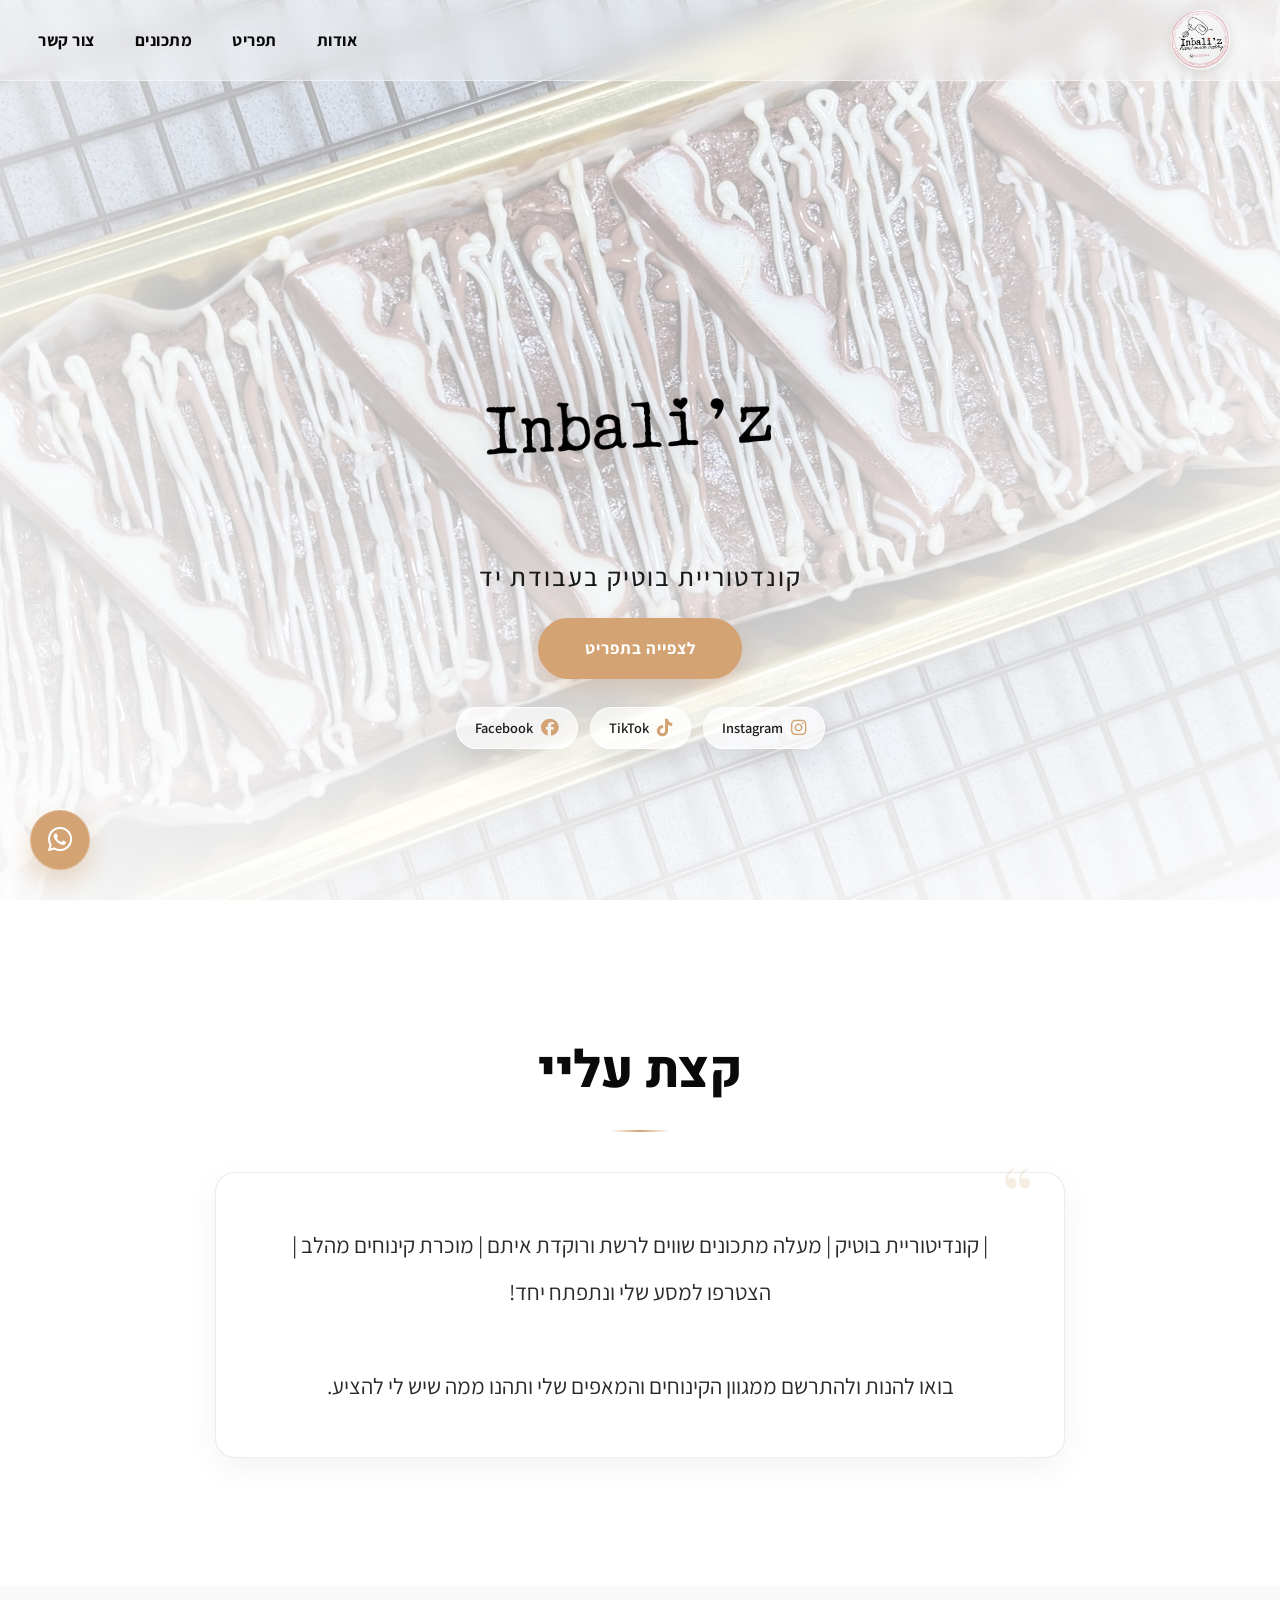
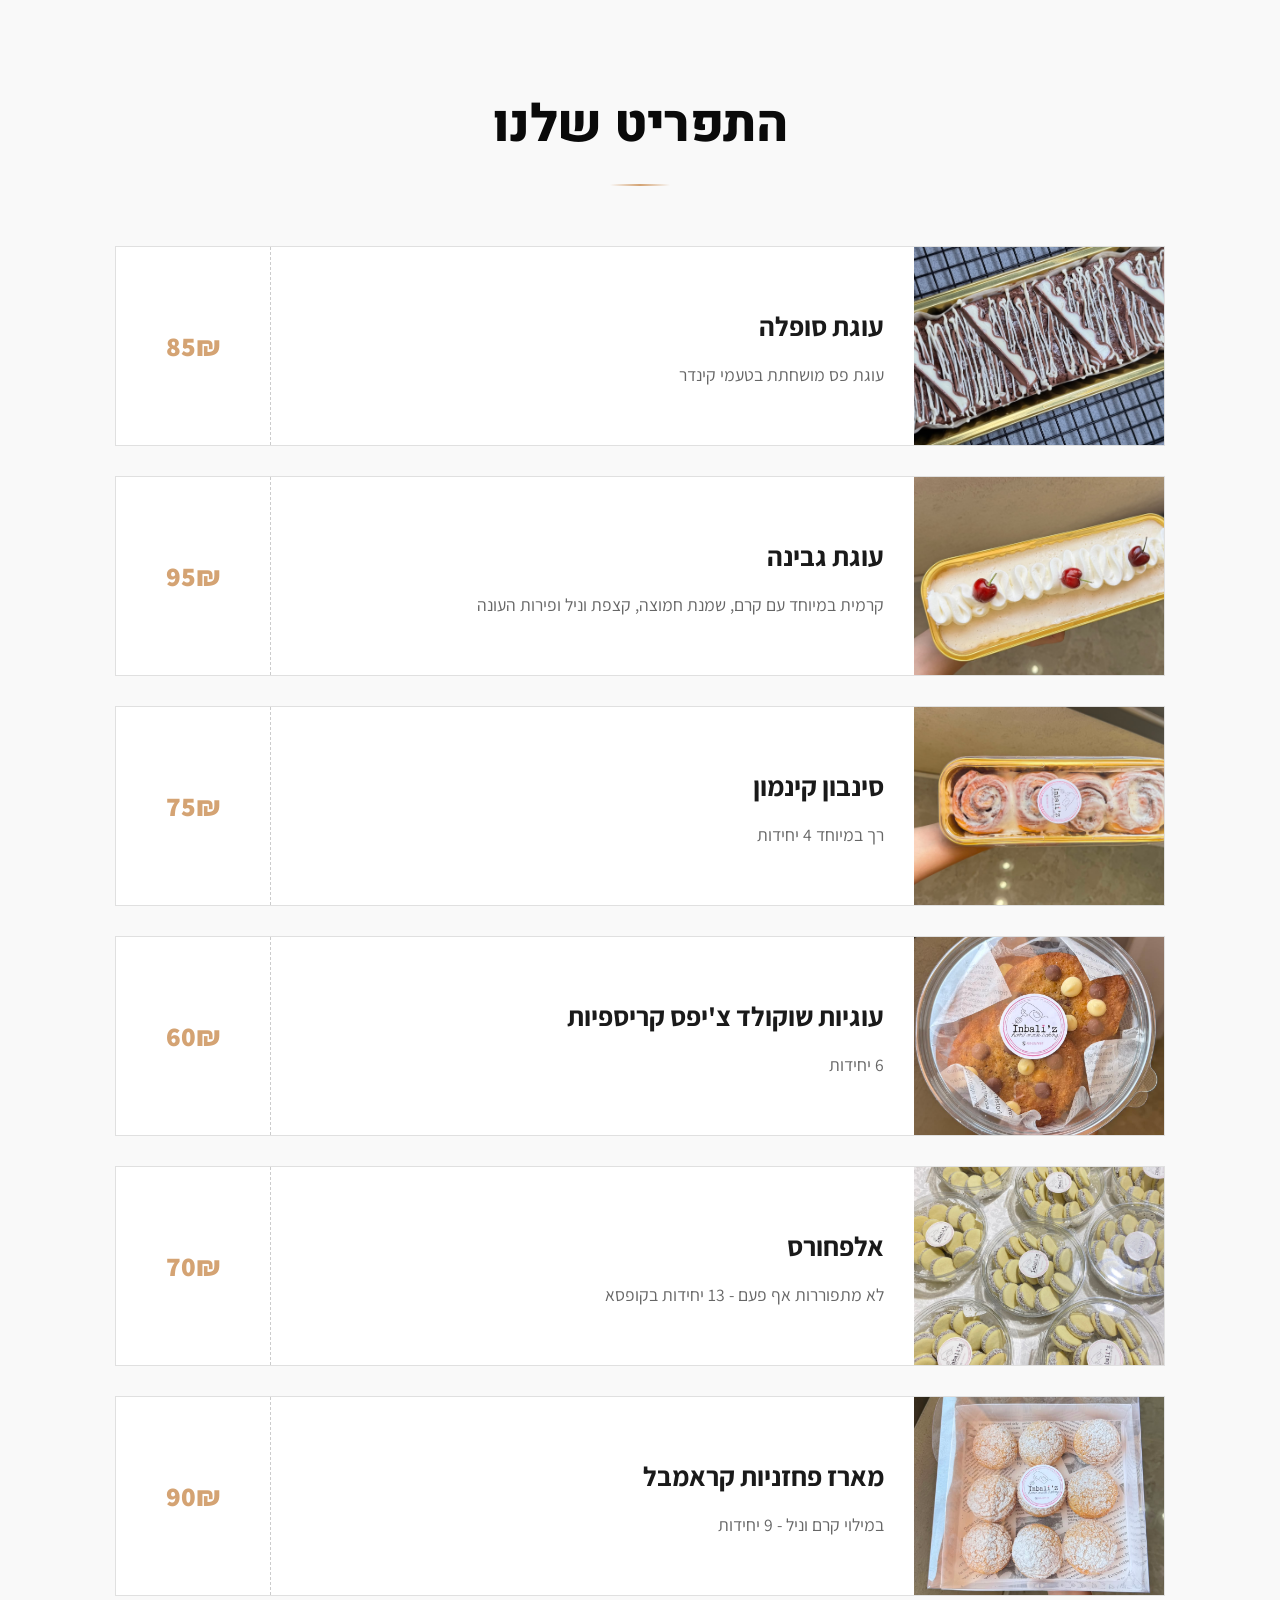
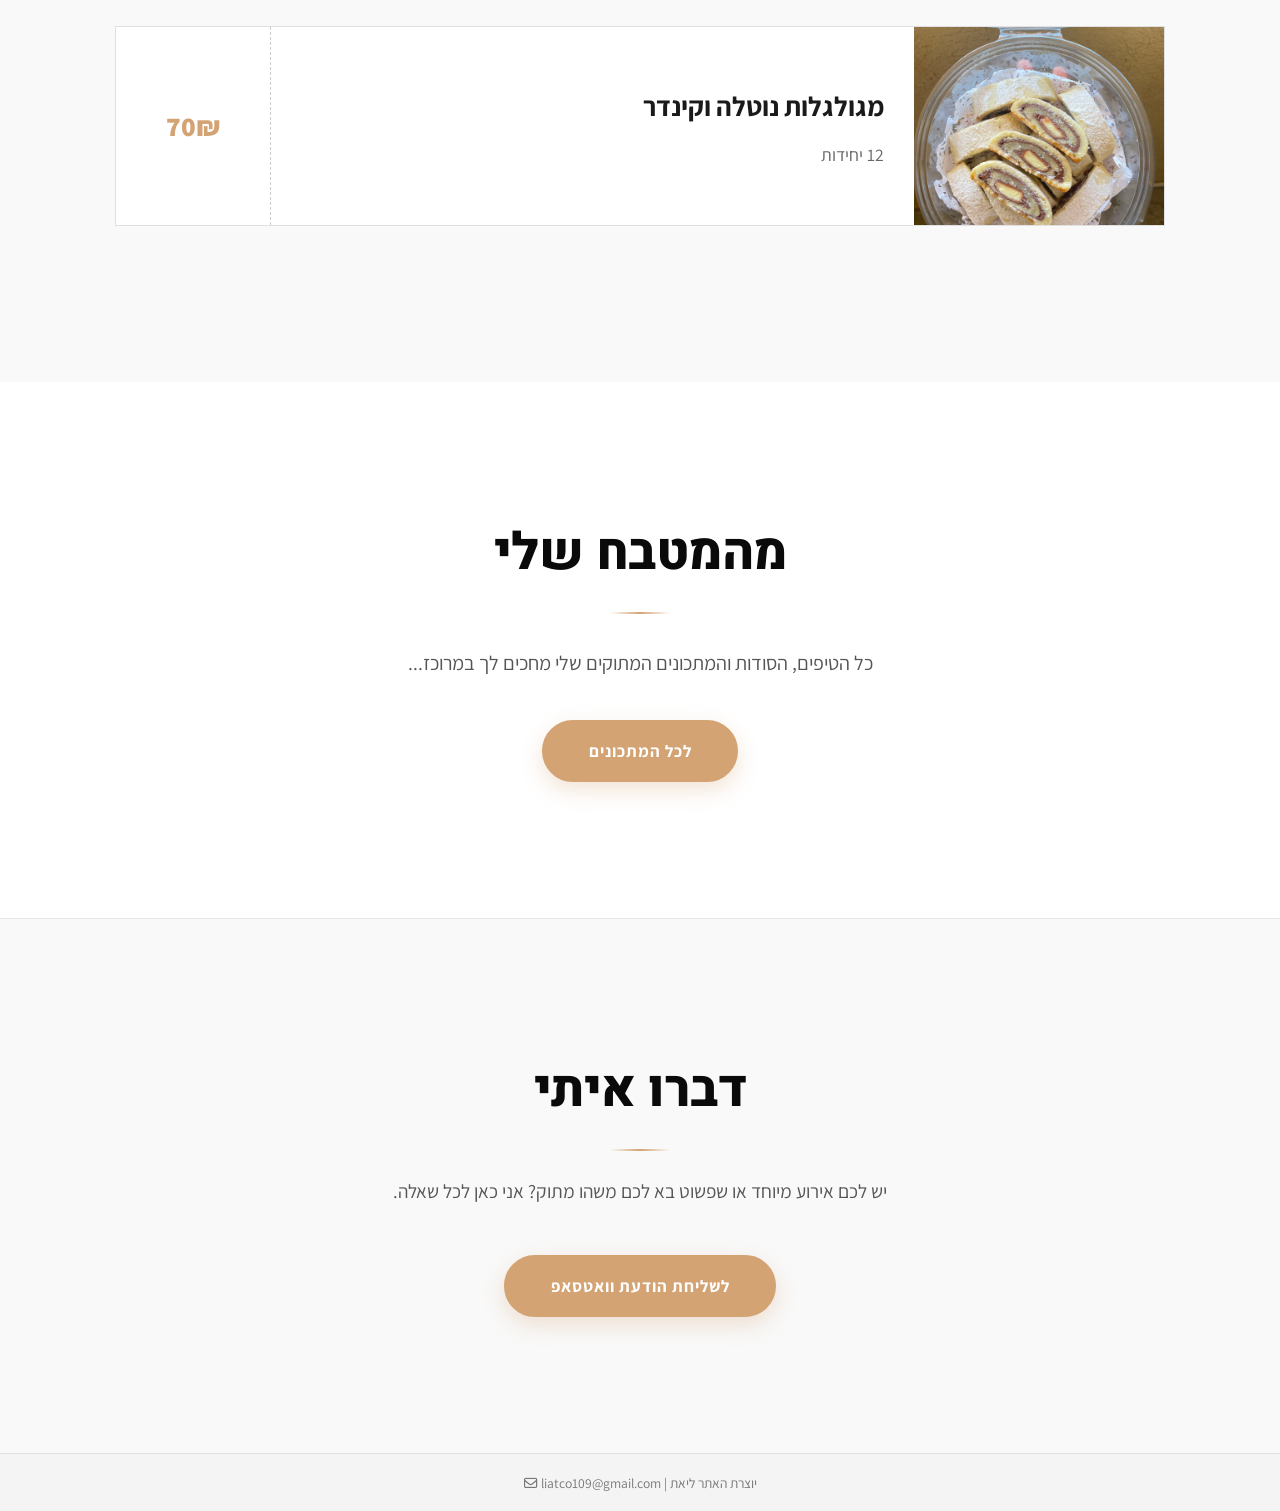
==== index.html @ 5c9e9568 "Add files via upload" ====
<!doctype html>
<html lang="he" dir="rtl">
    <head>
        <meta charset="UTF-8" />
        <meta name="viewport" content="width=device-width, initial-scale=1.0" />
        <title>Inbali'z | קונדטוריית בוטיק</title>
        <link rel="stylesheet" href="style.css" />
        <link rel="stylesheet" href="https://cdnjs.cloudflare.com/ajax/libs/font-awesome/6.4.0/css/all.min.css" />
    </head>
    <body>
        <!-- תפריט ניווט עליון צף ויוקרתי עם הלוגו -->
        <nav class="navbar">
            <div class="nav-brand">
                <a href="#hero"><img src="./images/natural-sticker.png" alt="Logo" class="nav-logo" /></a>
            </div>

            <!-- כפתור ההמבורגר -->
            <button class="hamburger" id="hamburger" aria-label="תפריט ניווט">
                <span></span>
                <span></span>
                <span></span>
            </button>

            <!-- הקישורים -->
            <div class="nav-links" id="navLinks">
                <a href="#about">אודות</a>
                <a href="#menu">תפריט</a>
                <a href="recipes.html">מתכונים</a>
                <a href="#contact">צור קשר</a>
            </div>
        </nav>

        <!-- סליידר פתיחה (Hero Slider) עם הלוגו וכפתורי הסושיאל למעלה -->
        <section id="hero" class="hero-slider">
            <div class="hero-slide active" style="background-image: url(&quot;./images/סופלה.jpeg&quot;)"></div>
            <div class="hero-slide" style="background-image: url(&quot;./images/גבינה.jpeg&quot;)"></div>
            <div class="hero-slide" style="background-image: url(&quot;./images/סינבון.jpeg&quot;)"></div>

            <div class="hero-overlay"></div>

            <div class="hero-content">
                <div class="hero-logo-container">
                    <img src="./images/inbaliz-black.png" alt="Inbali'z Logo" class="hero-logo-img" />
                </div>
                <p class="hero-subtitle">קונדטוריית בוטיק בעבודת יד</p>
                <a href="#menu" class="hero-btn">לצפייה בתפריט</a>

                <!-- כפתורי סושיאל מדיה מרחפים באזור הראשי (Hero) -->
                <div class="hero-social-badges">
                    <a href="https://www.instagram.com/inbaliz_?igsh=YjNiM3B4Mnd3bTBx" target="_blank" class="hero-social-badge">
                        <i class="fa-brands fa-instagram"></i>
                        <span>Instagram</span>
                    </a>
                    <a href="https://www.tiktok.com/@inbaliz1?_r=1&_t=ZS-98un2WJsbjR" target="_blank" class="hero-social-badge">
                        <i class="fa-brands fa-tiktok"></i>
                        <span>TikTok</span>
                    </a>
                    <a href="https://www.facebook.com/share/1BiDSCUQg8/?mibextid=wwXIfr" target="_blank" class="hero-social-badge">
                        <i class="fa-brands fa-facebook"></i>
                        <span>Facebook</span>
                    </a>
                </div>
            </div>
        </section>

        <!-- אזור אודות -->
        <section id="about" class="about-section">
            <div class="container">
                <h2 class="section-title">קצת עליי</h2>
                <p class="about-text">
                    | קונדיטוריית בוטיק | מעלה מתכונים שווים לרשת ורוקדת איתם | מוכרת קינוחים מהלב | <br />
                    הצטרפו למסע שלי ונתפתח יחד! <br /><br />
                    בואו להנות ולהתרשם ממגוון הקינוחים והמאפים שלי ותהנו ממה שיש לי להציע.
                </p>
            </div>
        </section>

        <!-- אזור הקינוחים (נטען דינמית מה-JSON) -->
        <section id="menu" class="menu-section">
            <div class="container">
                <h2 class="section-title">התפריט שלנו</h2>
                <div id="menu-grid" class="menu-grid"></div>
            </div>
        </section>

        <!-- אזור מתכונים -->
        <section id="recipes" class="recipes-section">
            <div class="container">
                <h2 class="section-title">מהמטבח שלי</h2>
                <p class="recipes-subtitle">כל הטיפים, הסודות והמתכונים המתוקים שלי מחכים לך במרוכז...</p>
                <div class="recipes-action" style="text-align: center; margin-top: 2.5rem">
                    <a href="recipes.html" class="hero-btn">לכל המתכונים</a>
                </div>
            </div>
        </section>

        <!-- אזור צור קשר -->
        <section id="contact" class="contact-section">
            <div class="container">
                <h2 class="section-title">דברו איתי</h2>
                <p class="contact-subtitle">יש לכם אירוע מיוחד או שפשוט בא לכם משהו מתוק? אני כאן לכל שאלה.</p>
                <div class="contact-action">
                    <a href="https://wa.me/972533317660" target="_blank" class="hero-btn">לשליחת הודעת וואטסאפ</a>
                </div>
            </div>
        </section>

        <!-- פוטר -->
        <footer class="main-footer">
        

                <div class="footer-bottom">
                    <p>יוצרת האתר ליאת | liatco109@gmail.com <i class="fa-regular fa-envelope"></i></p>
                </div>
            </div>
        </footer>

        <!-- כפתור וואטסאפ צף -->
        <a href="https://wa.me/972533317660" class="float-whatsapp" target="_blank"><i class="fa-brands fa-whatsapp"></i></a>

        <script src="script.js"></script>
    </body>
</html>
---- style.css ----
/* ==========================================
   INBALI'Z BOUTIQUE PATISSERIE - FULL STYLES
   Theme: Luxury Light Monochrome & Beige Accents
   ========================================== */

/* --- יבוא פונטים מ-Google Fonts --- */
@import url("https://fonts.googleapis.com/css2?family=Assistant:wght@300;400;600;700;800&family=Heebo:wght@300;400;500;700;900&family=Playfair+Display:ital,wght@0,600;1,400&display=swap");

/* --- משתני עיצוב --- */
:root {
    --bg-dark: #ffffff;
    --bg-card: #ffffff;
    --bg-light: #f7f7f7;
    --bg-secondary: #f9f9f9;

    --text-main: #0a0a0a;
    --text-muted: #555555;
    --text-dark: #ffffff;

    /* צבע הבז' היוקרתי לכפתורים ואלמנטים */
    --btn-beige: #d4a373;
    --btn-beige-hover: #bc8a5f;

    --border-light: rgba(0, 0, 0, 0.08);
    --border-glow: rgba(0, 0, 0, 0.15);

    --font-heading: "Heebo", "Assistant", sans-serif;
    --font-body: "Assistant", sans-serif;
    --font-serif: "Playfair Display", serif;

    --transition-fast: 0.25s cubic-bezier(0.4, 0, 0.2, 1);
    --transition-smooth: 0.5s cubic-bezier(0.16, 1, 0.3, 1);
    --transition-bounce: 0.6s cubic-bezier(0.34, 1.56, 0.64, 1);

    --shadow-subtle: 0 10px 30px rgba(0, 0, 0, 0.05);
    --shadow-glow: 0 15px 35px rgba(0, 0, 0, 0.1);

    --glass-bg: rgba(255, 255, 255, 0.35);
    --glass-border: 1px solid rgba(255, 255, 255, 0.4);
}

/* --- הגדרות בסיס --- */
*,
*::before,
*::after {
    box-sizing: border-box;
    margin: 0;
    padding: 0;
}

html {
    scroll-behavior: smooth;
    font-size: 16px;
    background-color: var(--bg-dark);
    color: var(--text-main);
}

body {
    font-family: var(--font-body);
    direction: rtl;
    text-align: right;
    line-height: 1.7;
    overflow-x: hidden;
    background-color: var(--bg-dark);
    -webkit-font-smoothing: antialiased;
    -moz-osx-font-smoothing: grayscale;
}

/* פס גלילה */
::-webkit-scrollbar {
    width: 8px;
}
::-webkit-scrollbar-track {
    background: #f1f1f1;
}
::-webkit-scrollbar-thumb {
    background: #cccccc;
    border-radius: 4px;
}
::-webkit-scrollbar-thumb:hover {
    background: #999999;
}

::selection {
    background: var(--btn-beige);
    color: #ffffff;
}

a {
    color: inherit;
    text-decoration: none;
    transition: var(--transition-fast);
}

img {
    max-width: 100%;
    height: auto;
    display: block;
}

.container {
    width: 90%;
    max-width: 1280px;
    margin: 0 auto;
    padding: 0 15px;
}

.section-title {
    font-family: var(--font-heading);
    font-size: clamp(2.2rem, 5vw, 3.2rem);
    font-weight: 800;
    text-align: center;
    letter-spacing: -0.5px;
    margin-bottom: 1rem;
    position: relative;
    display: table;
    margin-left: auto;
    margin-right: auto;
    color: #0a0a0a;
}

.section-title::after {
    content: "";
    display: block;
    width: 60px;
    height: 2px;
    background: linear-gradient(90deg, transparent, var(--btn-beige), transparent);
    margin: 15px auto 0 auto;
    transition: var(--transition-smooth);
}

.section-title:hover::after {
    width: 120px;
}

/* --- תפריט ניווט עליון (Glassmorphism Navbar) --- */
.navbar {
    position: fixed;
    top: 0;
    right: 0;
    left: 0;
    z-index: 1000;
    display: flex;
    justify-content: space-between;
    align-items: center;
    padding: 5px 3%;
    background: var(--glass-bg);
    backdrop-filter: blur(12px);
    -webkit-backdrop-filter: blur(12px);
    border-bottom: var(--glass-border);
    transition: all var(--transition-smooth);
}

.navbar.scrolled {
    padding: 0.8rem 5%;
    background: rgba(255, 255, 255, 0.92);
    backdrop-filter: blur(20px);
    -webkit-backdrop-filter: blur(20px);
    border-bottom: 1px solid rgba(0, 0, 0, 0.08);
    box-shadow: 0 10px 30px rgba(0, 0, 0, 0.06);
}

.nav-brand {
    display: flex;
    align-items: center;
}

.nav-logo {
    height: 70px;
    width: auto;
    object-fit: contain;
    transition: transform var(--transition-bounce);
    filter: drop-shadow(0 2px 5px rgba(0, 0, 0, 0.1));
}

.nav-brand:hover .nav-logo {
    transform: scale(1.08) rotate(-2deg);
}

/* קישורי דסקטופ רגילים */
.nav-links {
    display: flex;
    gap: 2.5rem;
    align-items: center;
}

.nav-links a {
    font-size: 1.05rem;
    font-weight: 700;
    letter-spacing: 0.5px;
    position: relative;
    padding: 5px 0;
    color: #0a0a0a;
}

.nav-links a::before {
    content: "";
    position: absolute;
    bottom: 0;
    right: 0;
    width: 0%;
    height: 2px;
    background-color: var(--btn-beige);
    transition: width var(--transition-fast);
}

.nav-links a:hover::before {
    width: 100%;
}

/* --- כפתור המבורגר --- */
.hamburger {
    display: none;
    flex-direction: column;
    justify-content: space-between;
    width: 42px;
    height: 42px;
    background: rgba(255, 255, 255, 0.7);
    border: 1px solid rgba(0, 0, 0, 0.1);
    border-radius: 50%;
    cursor: pointer;
    z-index: 1100;
    padding: 11px 9px;
    box-shadow: 0 2px 8px rgba(0, 0, 0, 0.04);
    transition: all var(--transition-fast);
}

.hamburger:hover {
    background: var(--btn-beige);
    border-color: var(--btn-beige);
}

.hamburger:hover span {
    background-color: #ffffff;
}

.hamburger span {
    display: block;
    width: 100%;
    height: 2px;
    background-color: #0a0a0a;
    border-radius: 2px;
    transition: all var(--transition-fast);
}

.hamburger.active {
    background: var(--btn-beige);
    border-color: var(--btn-beige);
}

.hamburger.active span {
    background-color: #ffffff;
}

.hamburger.active span:nth-child(1) {
    transform: translateY(7px) rotate(45deg);
}

.hamburger.active span:nth-child(2) {
    opacity: 0;
}

.hamburger.active span:nth-child(3) {
    transform: translateY(-7px) rotate(-45deg);
}

/* --- סליידר פתיחה (Hero Section) --- */
.hero-slider {
    position: relative;
    height: 100vh;
    min-height: 650px;
    width: 100%;
    display: flex;
    justify-content: center;
    align-items: center;
    overflow: hidden;
}

.hero-slide {
    position: absolute;
    top: 0;
    left: 0;
    width: 100%;
    height: 100%;
    background-size: cover;
    background-position: center;
    opacity: 0;
    transform: scale(1.08);
    transition:
        opacity 1.5s ease-in-out,
        transform 8s ease-out;
    z-index: 1;
}

.hero-slide.active {
    opacity: 1;
    transform: scale(1);
}

.hero-overlay {
    position: absolute;
    top: 0;
    left: 0;
    width: 100%;
    height: 100%;
    background: radial-gradient(circle at center, rgba(255, 255, 255, 0.2) 0%, rgba(255, 255, 255, 0.75) 100%), linear-gradient(to bottom, rgba(255, 255, 255, 0.3) 0%, rgba(255, 255, 255, 0.85) 100%);
    z-index: 2;
}

.hero-content {
    position: relative;
    z-index: 3;
    text-align: center;
    max-width: 800px;
    padding: 0 20px;
    margin-top: 20px;
    animation: fadeInUp 1.2s cubic-bezier(0.16, 1, 0.3, 1) forwards;
}

.hero-logo-container {
    display: inline-block;
    margin-bottom: -110px;
}

.hero-logo-img {
    max-width: 540px;
    width: 75vw;
    height: auto;
    filter: drop-shadow(0 10px 20px rgba(0, 0, 0, 0.15));
    animation: floatLogo 4s ease-in-out infinite;
}

@keyframes floatLogo {
    0%,
    100% {
        transform: translateY(0);
    }
    50% {
        transform: translateY(-10px);
    }
}

.hero-subtitle {
    font-size: clamp(1.1rem, 2.5vw, 1.6rem);
    font-weight: 500;
    letter-spacing: 2px;
    margin-bottom: 1.2rem;
    color: #1a1a1a;
    position: relative;
    z-index: 2;
}

/* --- כפתור בז' יוקרתי (Hero & CTA Buttons) --- */
.hero-btn {
    display: inline-block;
    padding: 0.9rem 2.8rem;
    font-size: 1.05rem;
    font-weight: 700;
    letter-spacing: 1px;
    color: #ffffff;
    background-color: var(--btn-beige);
    border: 2px solid var(--btn-beige);
    border-radius: 50px;
    cursor: pointer;
    position: relative;
    overflow: hidden;
    z-index: 2;
    box-shadow: 0 8px 22px rgba(212, 163, 115, 0.3);
    transition: var(--transition-smooth);
}

.hero-btn::before {
    content: "";
    position: absolute;
    top: 0;
    right: 0;
    width: 0%;
    height: 100%;
    background-color: #ffffff;
    z-index: -1;
    transition: width var(--transition-fast);
    border-radius: 50px;
}

.hero-btn:hover {
    color: var(--btn-beige);
    border-color: var(--btn-beige);
    box-shadow: 0 12px 30px rgba(212, 163, 115, 0.45);
    transform: translateY(-3px);
}

.hero-btn:hover::before {
    width: 100%;
}

/* --- כפתורי סושיאל מעוצבים עם נראות Glassmorphism חזקה ומושלמת --- */
.hero-social-badges {
    display: flex;
    justify-content: center;
    gap: 12px;
    margin-top: 1.2rem;
    z-index: 3;
    position: relative;
}

.hero-social-badge {
    display: flex;
    align-items: center;
    gap: 8px;
    padding: 8px 18px;
    background: rgba(255, 255, 255, 0.65);
    backdrop-filter: blur(16px);
    -webkit-backdrop-filter: blur(16px);
    border: 1px solid rgba(255, 255, 255, 0.9);
    border-radius: 50px;
    color: #1a1a1a;
    font-weight: 600;
    font-size: 0.9rem;
    box-shadow: 0 10px 30px rgba(0, 0, 0, 0.1);
    transition: var(--transition-bounce);
}

.hero-social-badge i {
    font-size: 1.1rem;
    color: var(--btn-beige);
    transition: transform var(--transition-bounce);
}

.hero-social-badge:hover {
    background: var(--btn-beige);
    color: #ffffff;
    border-color: var(--btn-beige);
    transform: translateY(-3px);
    box-shadow: 0 15px 35px rgba(212, 163, 115, 0.4);
}

.hero-social-badge:hover i {
    color: #ffffff;
    transform: scale(1.2);
}

/* --- אזור אודות (About Section) --- */
.about-section {
    padding: 8rem 0;
    background-color: var(--bg-dark);
    position: relative;
}

.about-text {
    max-width: 850px;
    margin: 2.5rem auto 0 auto;
    text-align: center;
    font-size: clamp(1.15rem, 2vw, 1.4rem);
    font-weight: 400;
    line-height: 2.1;
    color: #2a2a2a;
    padding: 3rem;
    background: #ffffff;
    border: 1px solid rgba(0, 0, 0, 0.08);
    border-radius: 20px;
    box-shadow: var(--shadow-subtle);
    position: relative;
}

.about-text::before {
    content: "“";
    font-family: var(--font-serif);
    position: absolute;
    top: -20px;
    right: 30px;
    font-size: 5rem;
    color: rgba(212, 163, 115, 0.2);
    line-height: 1;
}

/* ==========================================
   MENU SECTION - Desktop Layout (Horizontal)
   ========================================== */

.menu-section {
    padding: 6rem 0;
    background-color: var(--bg-secondary);
}

.menu-grid {
    display: flex !important;
    flex-direction: column !important;
    gap: 30px !important;
    max-width: 1050px !important;
    margin: 60px auto !important;
}

.menu-card {
    display: flex !important;
    flex-direction: row !important;
    align-items: center !important;
    background-color: #ffffff !important;
    border: 1px solid #e0e0e0 !important;
    border-radius: 0 !important;
    width: 100% !important;
    height: 200px !important;
    transition: all 0.4s ease-in-out !important;
    cursor: pointer !important;
}

.menu-card-img-wrapper {
    width: 250px !important;
    height: 100% !important;
    flex-shrink: 0 !important;
    overflow: hidden !important;
}

.menu-card-img-wrapper img {
    width: 100% !important;
    height: 100% !important;
    object-fit: cover !important;
    transition: transform 0.5s ease !important;
}

.menu-card-body {
    flex: 1 1 auto !important;
    padding: 30px !important;
    text-align: right !important;
}

.menu-card-title {
    font-size: 1.7rem !important;
    font-weight: 700 !important;
    margin: 0 0 12px 0 !important;
    color: #1a1a1a !important;
}

.menu-card-desc {
    font-size: 1.1rem !important;
    color: #666 !important;
    margin: 0 !important;
    line-height: 1.6 !important;
}

.menu-card-footer {
    height: 100% !important;
    display: flex !important;
    align-items: center !important;
    justify-content: center !important;
    padding: 0 50px !important;
    border-right: 1px dashed #cccccc !important;
    flex-shrink: 0 !important;
}

.menu-card-price {
    font-size: 1.7rem !important;
    font-weight: 800 !important;
    color: var(--btn-beige) !important;
}

.menu-card:hover {
    border-color: var(--btn-beige) !important;
    box-shadow: 0 15px 30px rgba(212, 163, 115, 0.15) !important;
    transform: scale(1.01) !important;
}

.menu-card:hover .menu-card-img-wrapper img {
    transform: scale(1.05) !important;
}

.menu-card:hover .menu-card-title {
    color: var(--btn-beige) !important;
}

/* --- אזור מתכונים --- */
.recipes-section {
    padding: 8rem 0;
    background-color: var(--bg-dark);
    text-align: center;
}

.recipes-subtitle {
    font-size: 1.25rem;
    color: var(--text-muted);
    margin-top: 2rem;
    font-weight: 400;
}

/* --- אזור צור קשר --- */
.contact-section {
    padding: 8rem 0;
    background-color: var(--bg-secondary);
    border-top: 1px solid var(--border-light);
    text-align: center;
}

.contact-subtitle {
    font-size: 1.2rem;
    color: var(--text-muted);
    max-width: 600px;
    margin: 1.5rem auto 3rem auto;
}

/* --- פוטר --- */
.main-footer {
    background-color: #f4f4f4 !important;
    padding: 10px 0 1rem 0 !important;
    border-top: 1px solid var(--border-light) !important;
    color: var(--text-muted) !important;
}

.footer-bottom {
    width: 100% !important;
    padding-top: 0.5rem !important;
    text-align: center !important;
    font-size: 0.85rem !important;
    color: #777777 !important;
}

/* --- כפתור וואטסאפ צף --- */
.float-whatsapp {
    position: fixed;
    bottom: 30px;
    left: 30px;
    width: 60px;
    height: 60px;
    background-color: var(--btn-beige);
    color: #ffffff;
    border-radius: 50%;
    display: flex;
    justify-content: center;
    align-items: center;
    font-size: 28px;
    box-shadow: 0 10px 25px rgba(212, 163, 115, 0.4);
    z-index: 999;
    transition: var(--transition-bounce);
    border: 1px solid rgba(255, 255, 255, 0.2);
}

.float-whatsapp:hover {
    transform: scale(1.15) rotate(10deg);
    background-color: #25d366;
    box-shadow: 0 15px 30px rgba(37, 211, 102, 0.4);
}

/* --- אנימציות --- */
@keyframes fadeInUp {
    from {
        opacity: 0;
        transform: translateY(40px);
    }
    to {
        opacity: 1;
        transform: translateY(0);
    }
}

/* ==========================================
   התאמה למובייל ותפריט נפתח
   ========================================== */

@media (max-width: 768px) {
    .hamburger {
        display: flex;
    }

    .nav-links {
        position: absolute;
        top: 100%;
        left: 4%;
        right: 4%;
        width: auto;
        background: rgba(255, 255, 255, 0.95);
        backdrop-filter: blur(20px);
        -webkit-backdrop-filter: blur(20px);
        border: 1px solid rgba(0, 0, 0, 0.08);
        border-radius: 16px;
        flex-direction: column;
        justify-content: center;
        align-items: center;
        gap: 1.2rem;
        padding: 1.8rem 1rem;
        box-shadow: 0 15px 35px rgba(0, 0, 0, 0.1);
        opacity: 0;
        visibility: hidden;
        transform: translateY(-10px);
        transition: all 0.3s cubic-bezier(0.16, 1, 0.3, 1);
        z-index: 1050;
    }

    .nav-links.active {
        opacity: 1;
        visibility: visible;
        transform: translateY(10px);
    }

    .navbar {
        padding: 0.8rem 4%;
    }

    .hero-slider {
        height: 75vh;
        min-height: 480px;
    }

    .hero-logo-img {
        max-width: 210px;
    }

    .hero-social-badges {
        gap: 10px;
    }

    .hero-social-badge {
        padding: 7px 14px;
        font-size: 0.85rem;
    }

    .about-section,
    .menu-section,
    .recipes-section,
    .contact-section {
        padding: 4rem 0;
    }

    .menu-card {
        flex-direction: column !important;
        height: auto !important;
        text-align: center !important;
    }

    .menu-card-img-wrapper {
        width: 100% !important;
        height: 340px !important;
    }

    .menu-card-body {
        padding: 20px !important;
        text-align: center !important;
    }

    .menu-card-footer {
        width: 100% !important;
        height: auto !important;
        padding: 15px 20px !important;
        border-right: none !important;
        border-top: 1px dashed #cccccc !important;
        justify-content: center !important;
    }

    .float-whatsapp {
        bottom: 20px;
        left: 20px;
        width: 52px;
        height: 52px;
        font-size: 24px;
    }
}
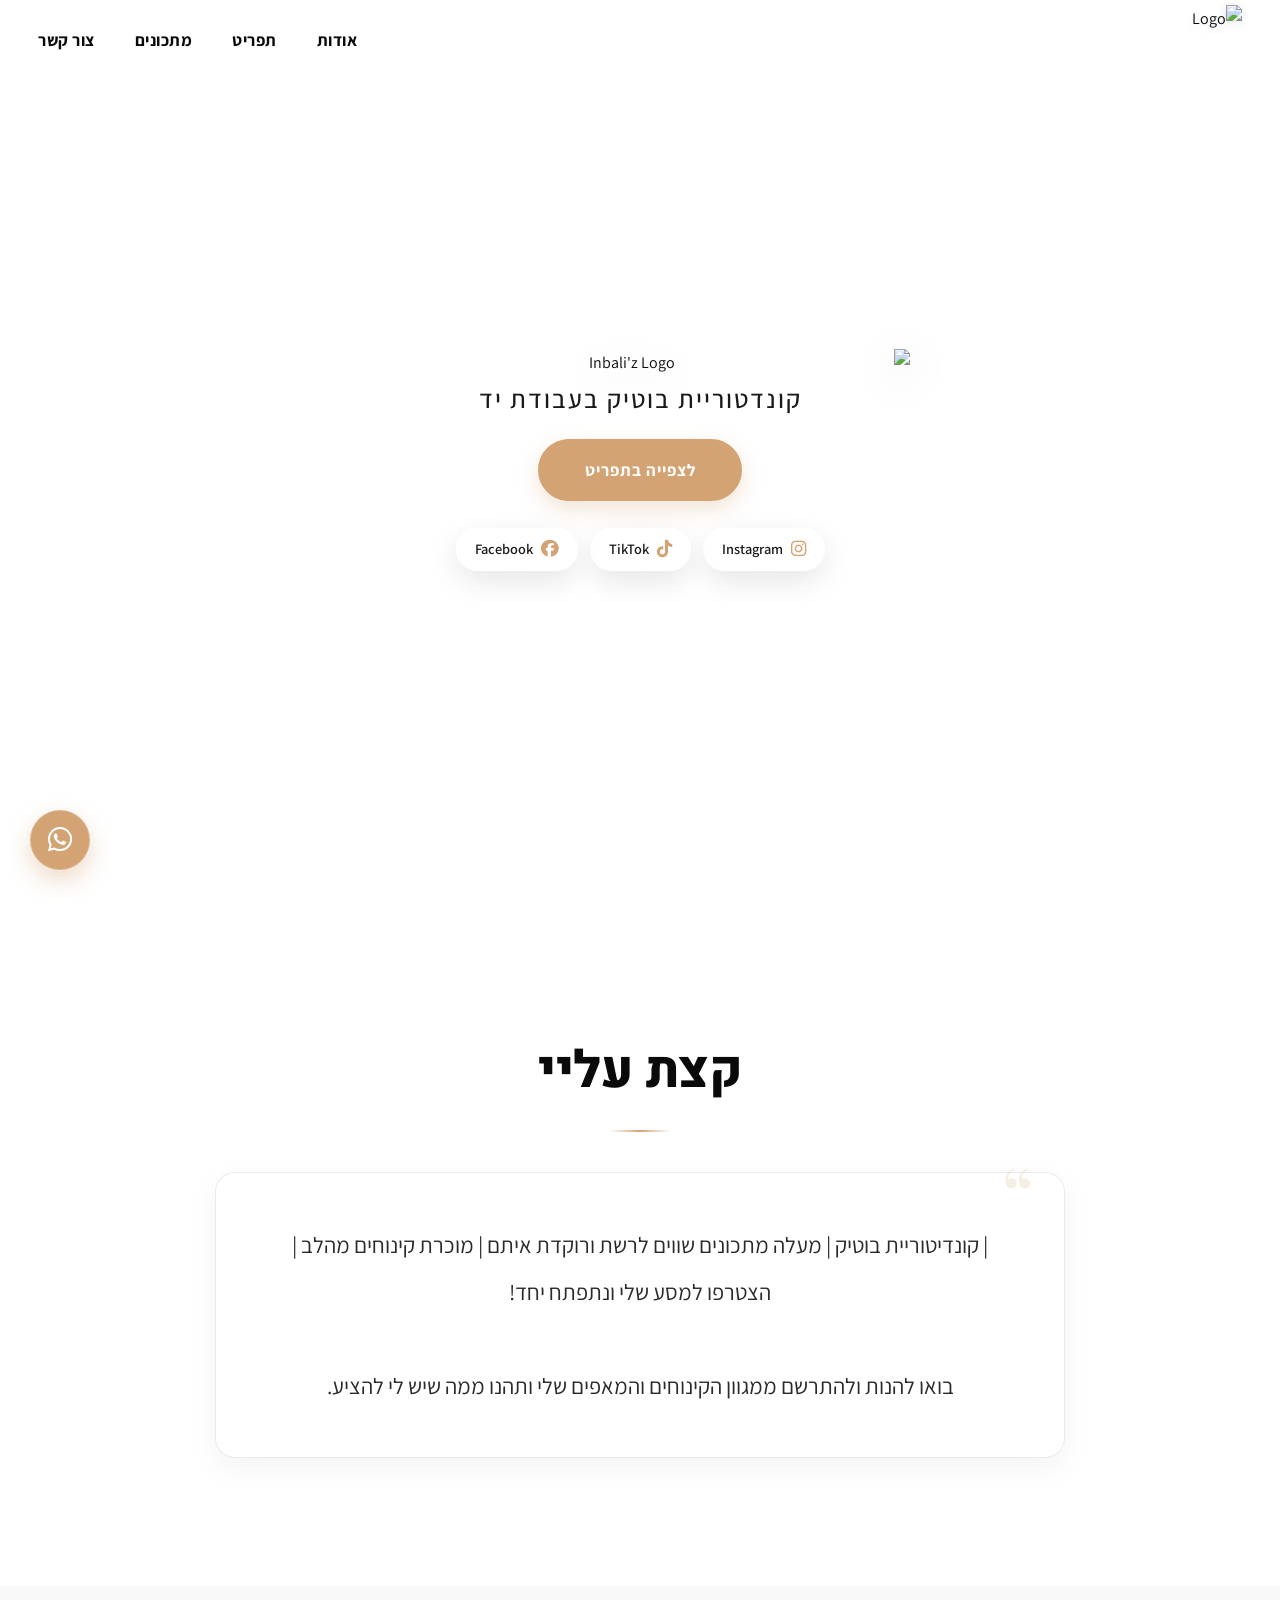
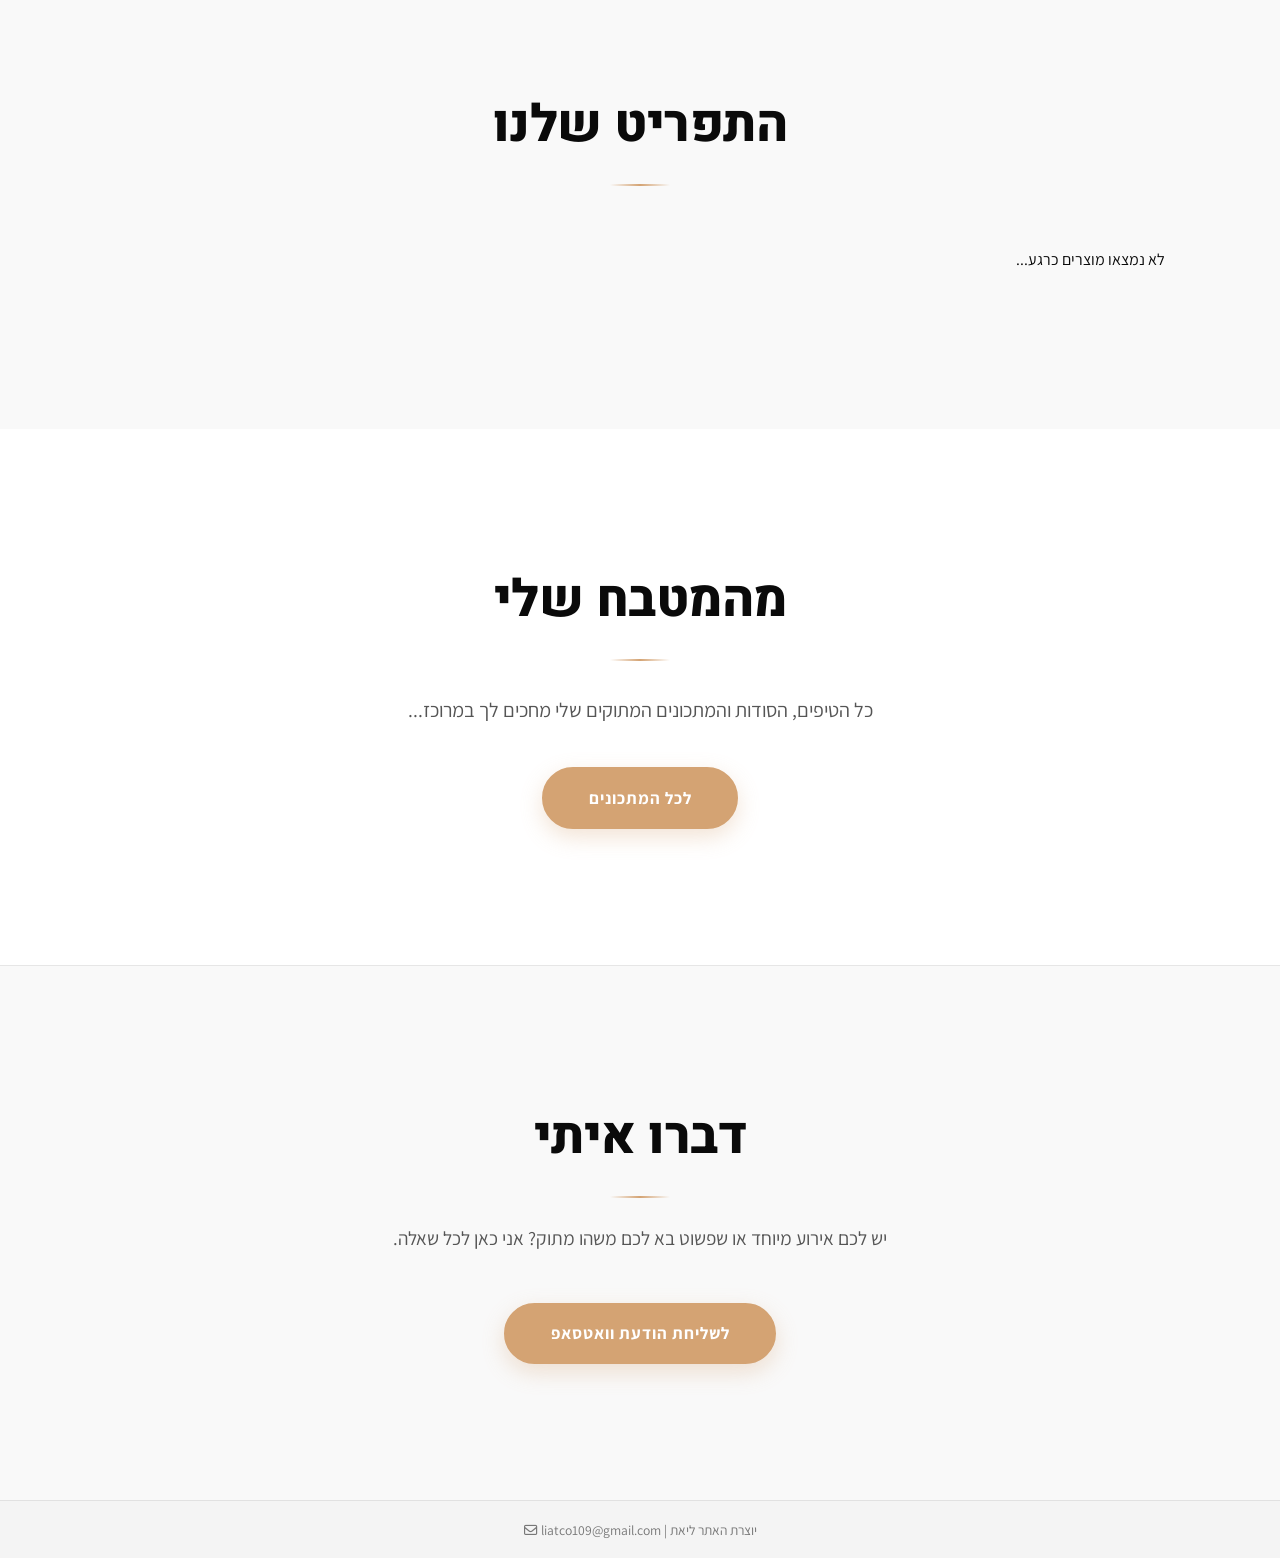
==== commit 3310261f: "Add files via upload" ====
--- a/index.html
+++ b/index.html
@@ -3,7 +3,7 @@
     <head>
         <meta charset="UTF-8" />
         <meta name="viewport" content="width=device-width, initial-scale=1.0" />
-        <title>Inbali'z | קונדטוריית בוטיק</title>
+        <title>Inbali'z | רקדנית הסינבון💃</title>
         <link rel="stylesheet" href="style.css" />
         <link rel="stylesheet" href="https://cdnjs.cloudflare.com/ajax/libs/font-awesome/6.4.0/css/all.min.css" />
     </head>
@@ -32,7 +32,8 @@
 
         <!-- סליידר פתיחה (Hero Slider) עם הלוגו וכפתורי הסושיאל למעלה -->
         <section id="hero" class="hero-slider">
-            <div class="hero-slide active" style="background-image: url(&quot;./images/סופלה.jpeg&quot;)"></div>
+            <div class="hero-slide active" style="background-image: url(&quot;./images/ענבל.jpeg&quot;)"></div>
+            <div class="hero-slide" style="background-image: url(&quot;./images/סופלה.jpeg&quot;)"></div>
             <div class="hero-slide" style="background-image: url(&quot;./images/גבינה.jpeg&quot;)"></div>
             <div class="hero-slide" style="background-image: url(&quot;./images/סינבון.jpeg&quot;)"></div>
 
--- a/style.css
+++ b/style.css
@@ -636,6 +636,36 @@
     transform: scale(1.15) rotate(10deg);
     background-color: #25d366;
     box-shadow: 0 15px 30px rgba(37, 211, 102, 0.4);
+}
+/* עיצוב לבועת הטעינה */
+.loading-spinner-container {
+    display: flex;
+    flex-direction: column;
+    align-items: center;
+    justify-content: center;
+    padding: 3rem;
+    grid-column: 1 / -1;
+    text-align: center;
+    width: 100%;
+}
+
+.loading-spinner {
+    width: 40px;
+    height: 40px;
+    border: 4px solid #f3f3f3;
+    border-top: 4px solid #d4a373; /* צבע חום/בז' תואם לעיצוב שלך */
+    border-radius: 50%;
+    animation: spin 1s linear infinite;
+    margin-bottom: 1rem;
+}
+
+@keyframes spin {
+    0% {
+        transform: rotate(0deg);
+    }
+    100% {
+        transform: rotate(360deg);
+    }
 }
 
 /* --- אנימציות --- */
@@ -701,6 +731,10 @@
     .hero-logo-img {
         max-width: 210px;
     }
+    .hero-logo-container {
+        display: inline-block;
+        margin-bottom: -50px;
+    }
 
     .hero-social-badges {
         gap: 10px;
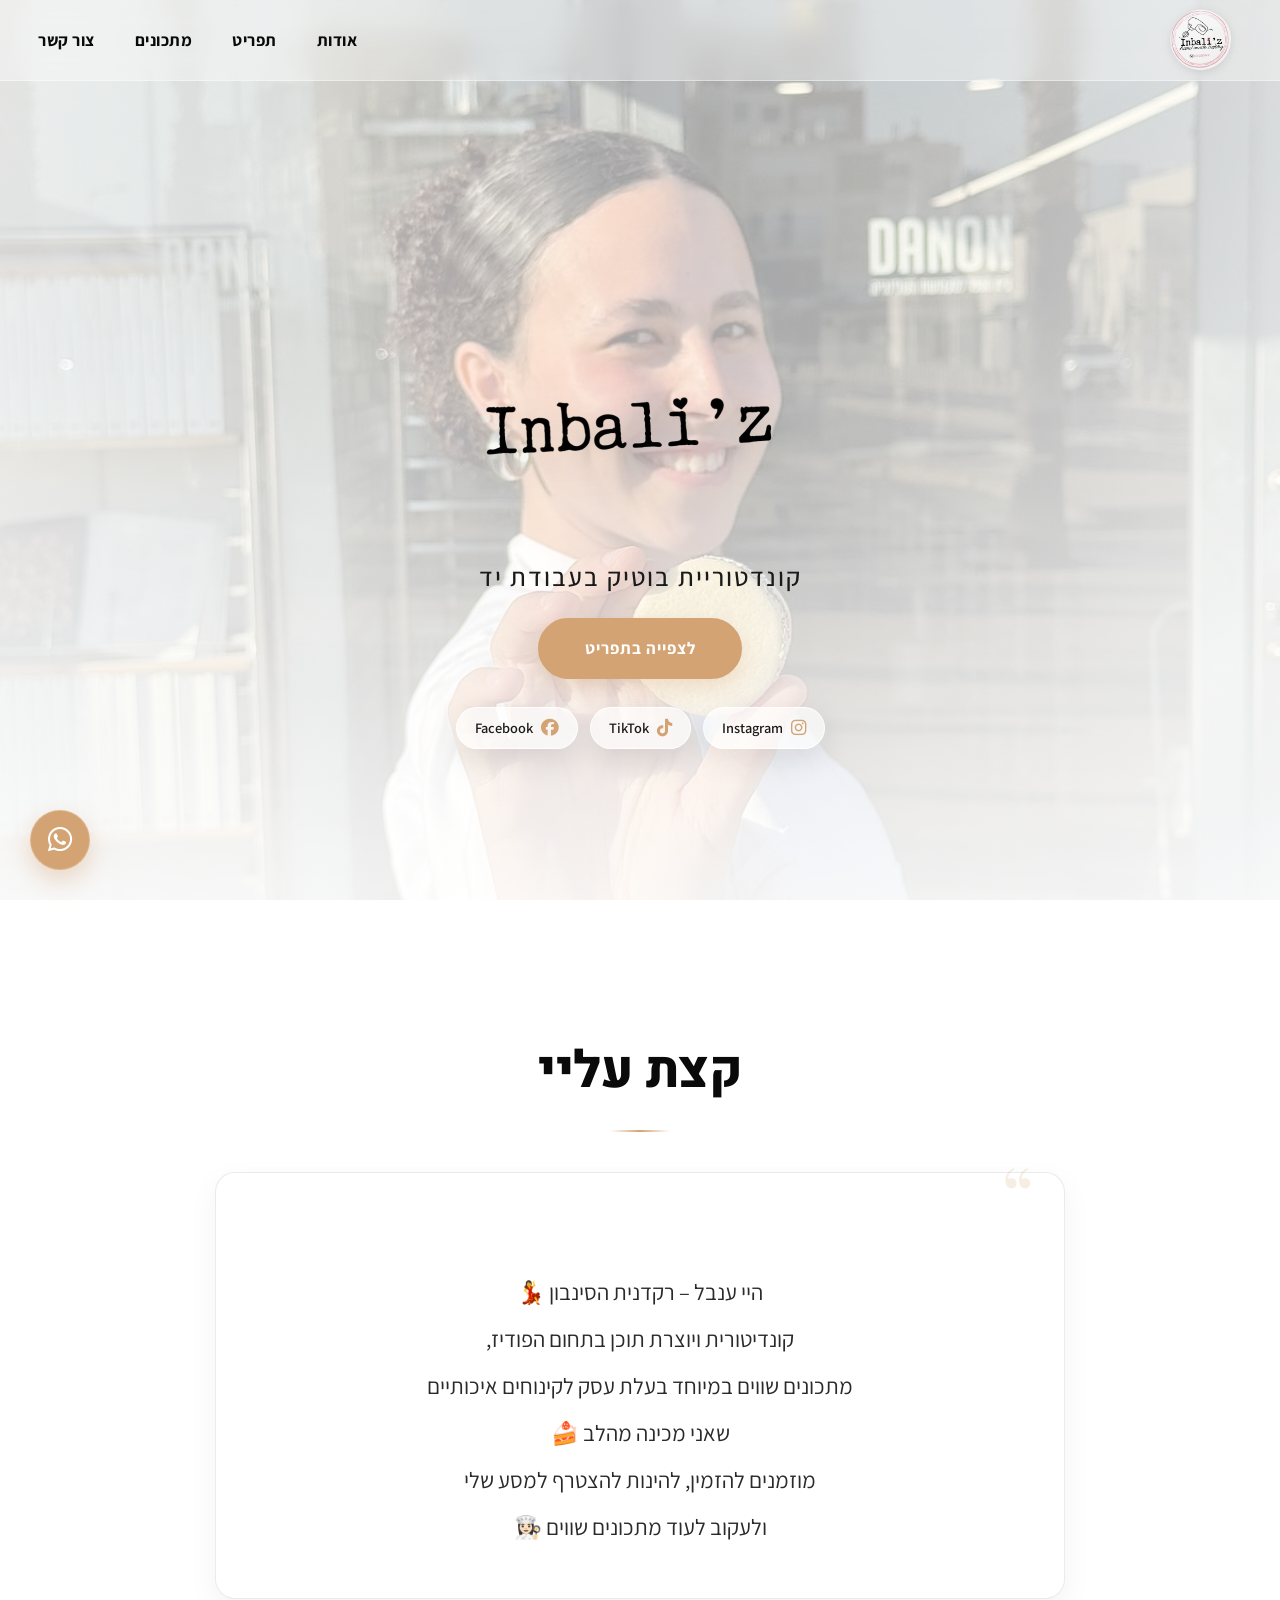
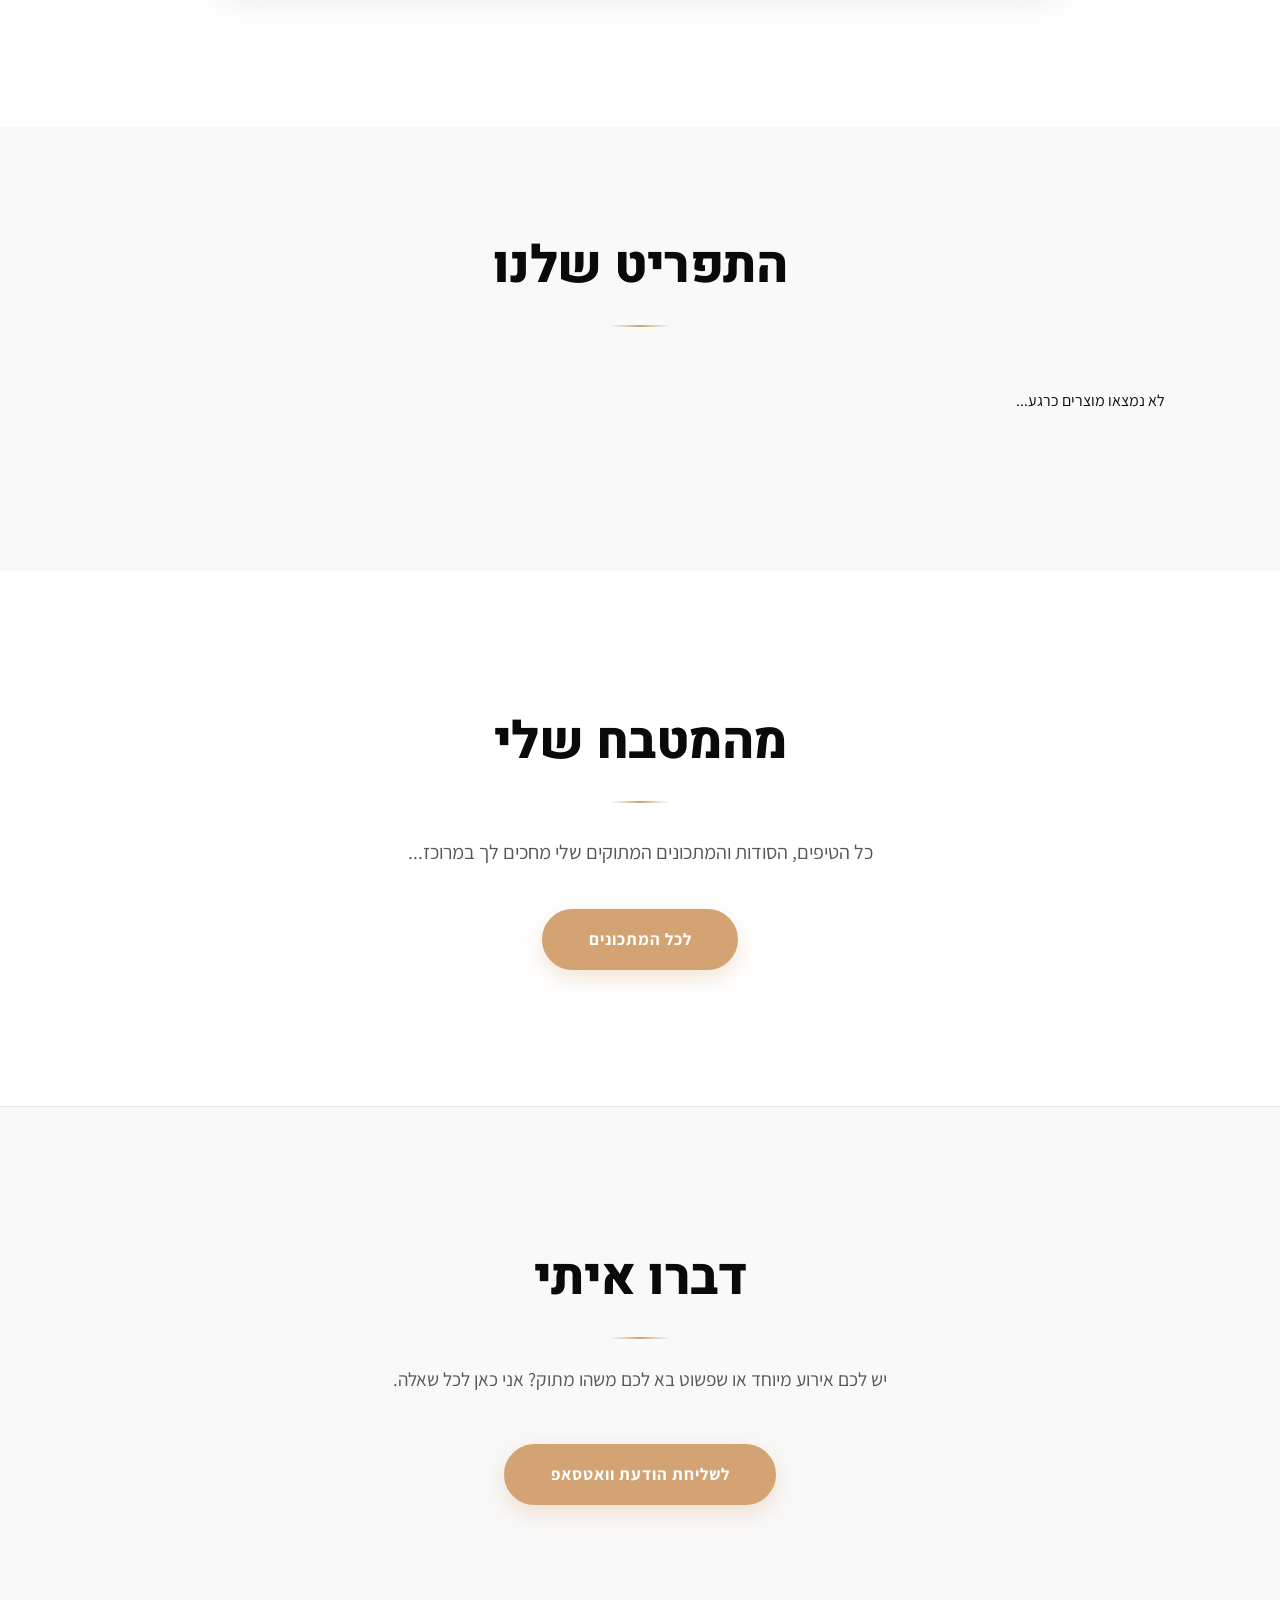
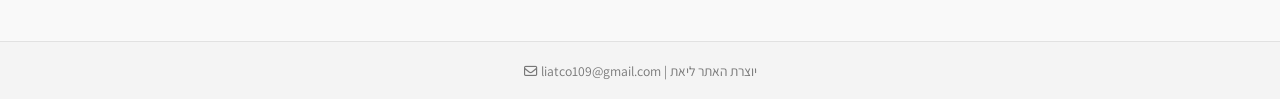
==== commit 1be09774: "Update index.html" ====
--- a/index.html
+++ b/index.html
@@ -65,13 +65,16 @@
         </section>
 
         <!-- אזור אודות -->
-        <section id="about" class="about-section">
+       <section id="about" class="about-section">
             <div class="container">
                 <h2 class="section-title">קצת עליי</h2>
-                <p class="about-text">
-                    | קונדיטוריית בוטיק | מעלה מתכונים שווים לרשת ורוקדת איתם | מוכרת קינוחים מהלב | <br />
-                    הצטרפו למסע שלי ונתפתח יחד! <br /><br />
-                    בואו להנות ולהתרשם ממגוון הקינוחים והמאפים שלי ותהנו ממה שיש לי להציע.
+                <p class="about-text"> <br> היי ענבל – רקדנית הסינבון 💃 <br>
+קונדיטורית ויוצרת תוכן בתחום הפודיז, <br> מתכונים שווים במיוחד
+בעלת עסק לקינוחים איכותיים <br>
+שאני מכינה מהלב  🍰 <br>
+מוזמנים להזמין, להינות 
+להצטרף למסע שלי  <br>
+ולעקוב לעוד מתכונים שווים 👩🏻‍🍳
                 </p>
             </div>
         </section>
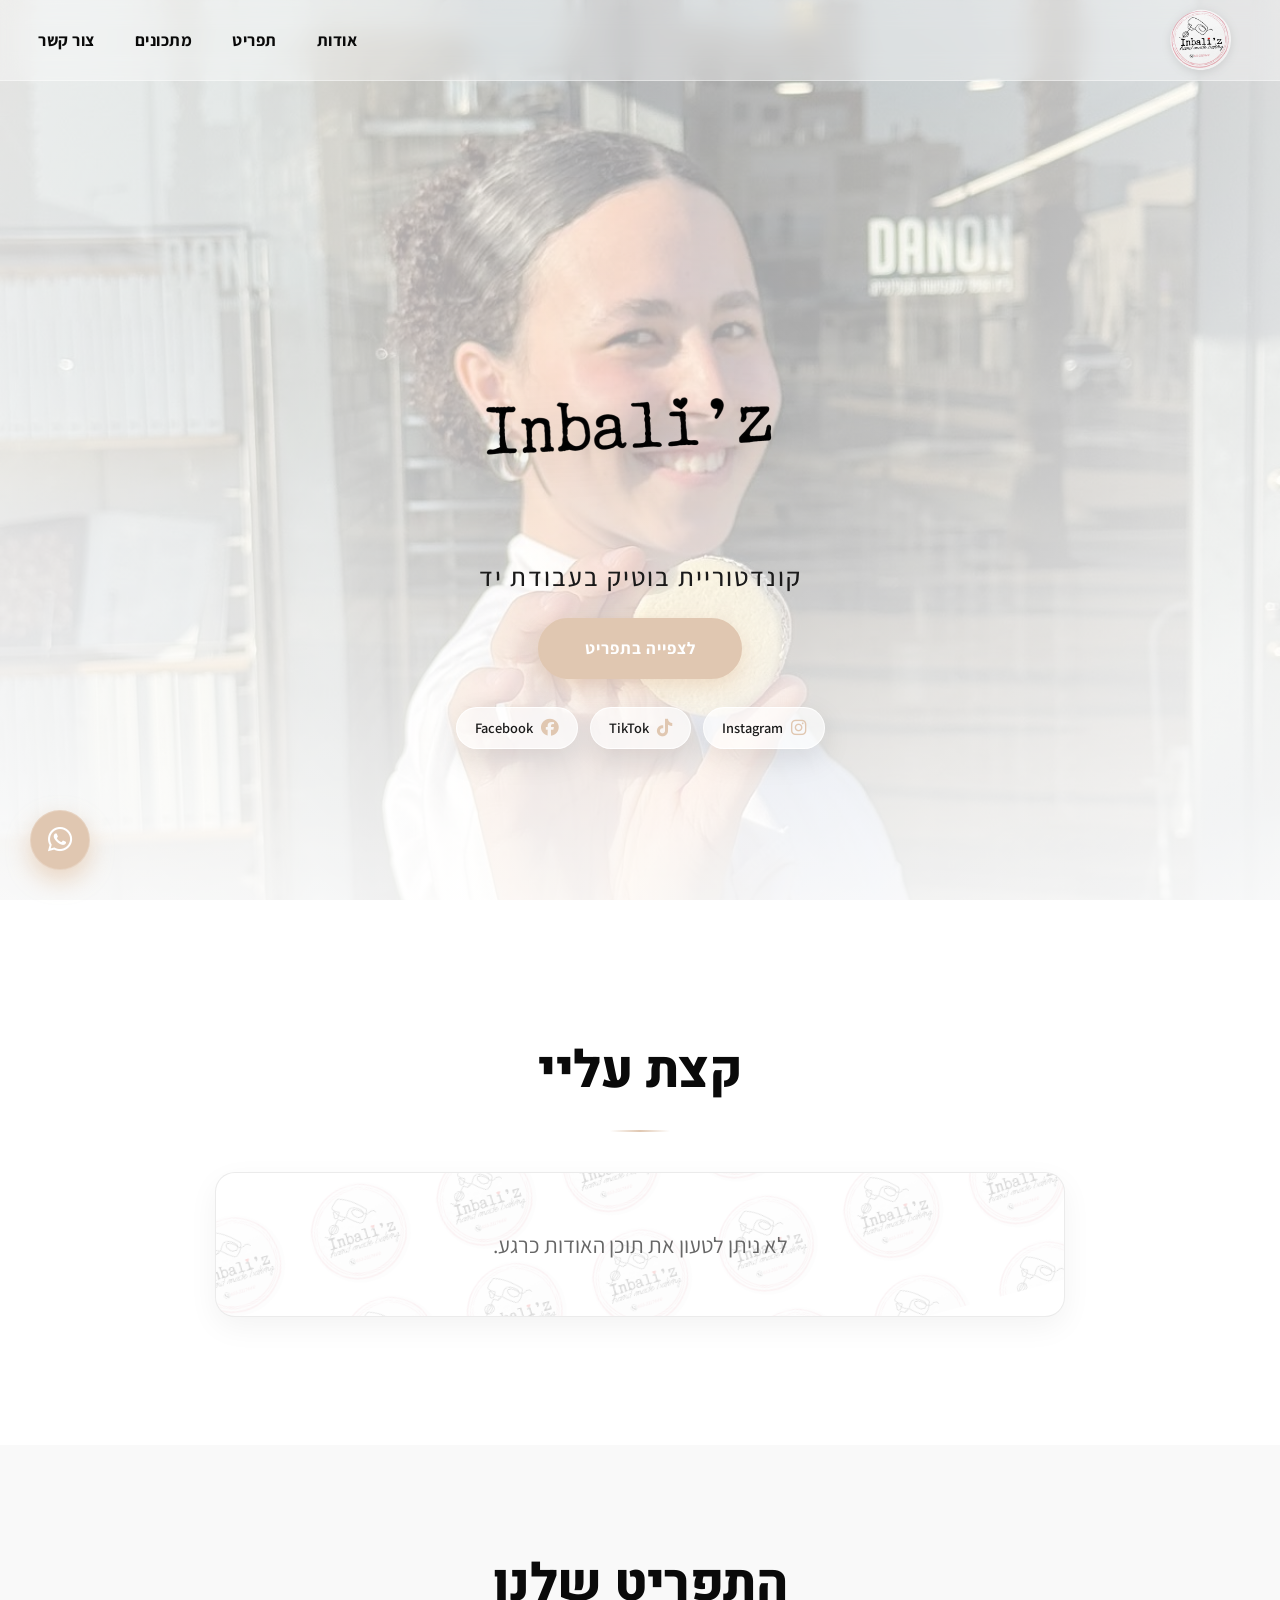
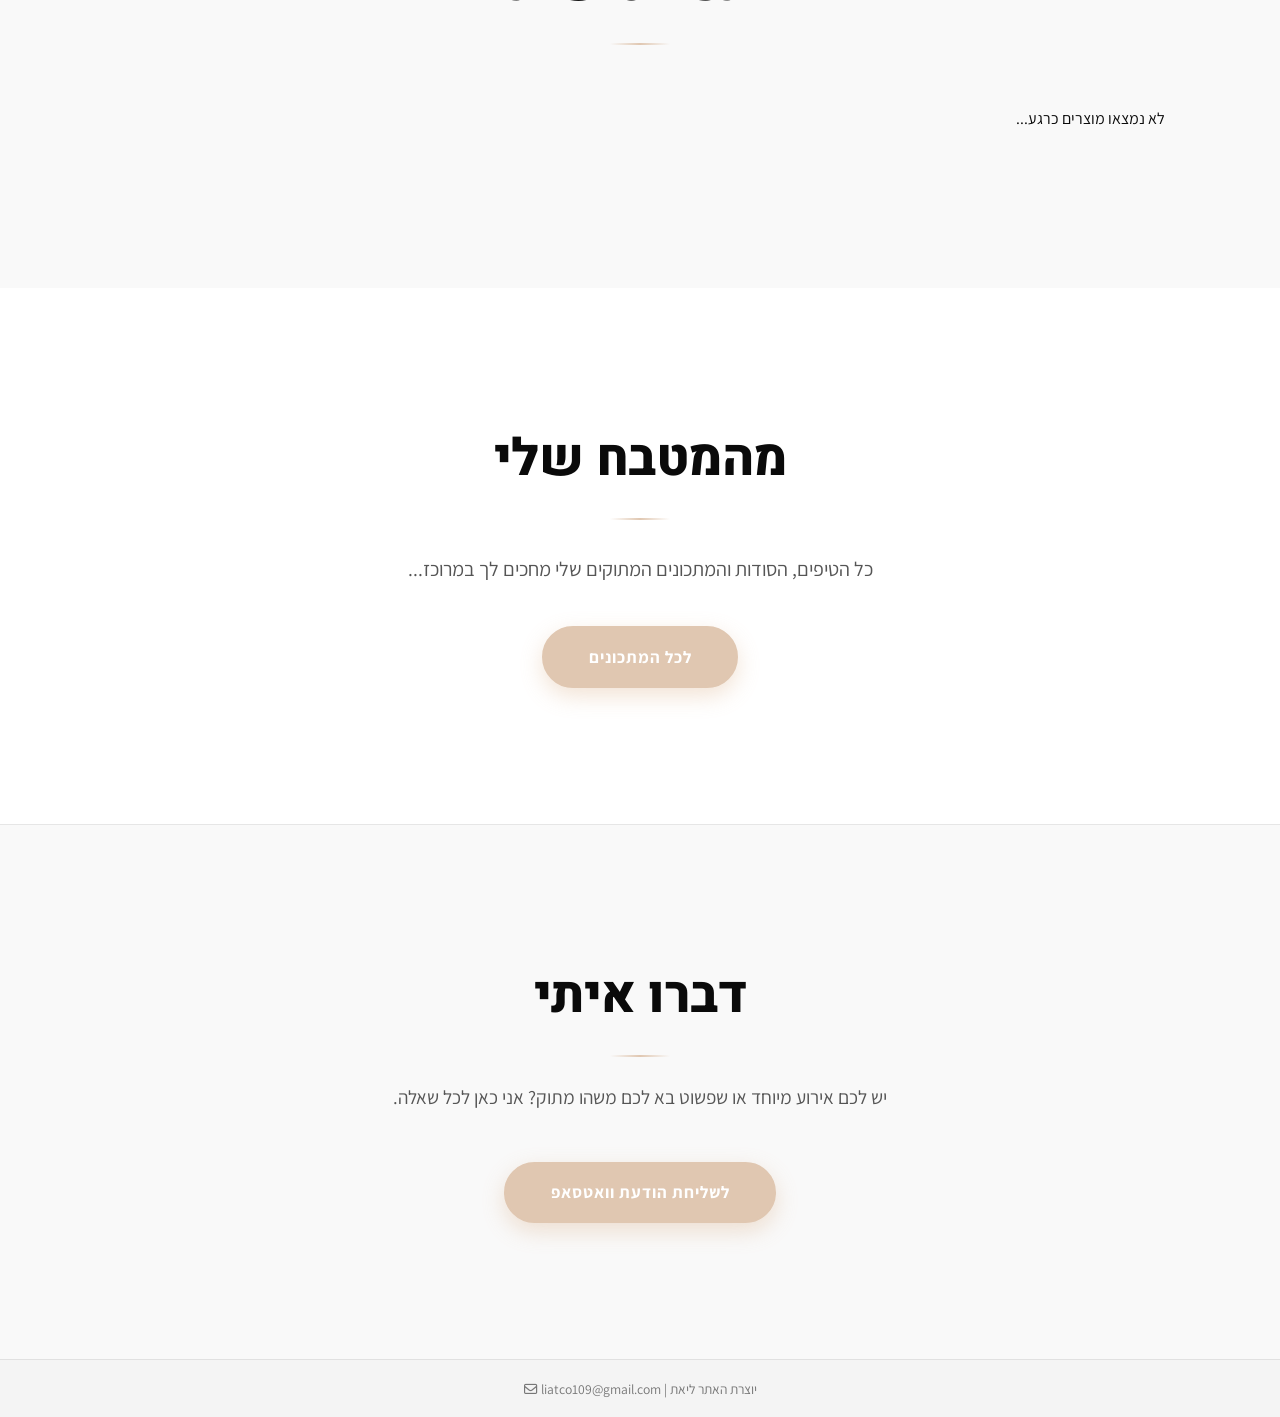
==== commit e0ffefd4: "Add files via upload" ====
--- a/index.html
+++ b/index.html
@@ -65,19 +65,16 @@
         </section>
 
         <!-- אזור אודות -->
-       <section id="about" class="about-section">
-            <div class="container">
-                <h2 class="section-title">קצת עליי</h2>
-                <p class="about-text"> <br> היי ענבל – רקדנית הסינבון 💃 <br>
-קונדיטורית ויוצרת תוכן בתחום הפודיז, <br> מתכונים שווים במיוחד
-בעלת עסק לקינוחים איכותיים <br>
-שאני מכינה מהלב  🍰 <br>
-מוזמנים להזמין, להינות 
-להצטרף למסע שלי  <br>
-ולעקוב לעוד מתכונים שווים 👩🏻‍🍳
-                </p>
-            </div>
-        </section>
+        <!-- אזור אודות -->
+<section id="about" class="about-section">
+    <div class="container">
+        <h2 class="section-title">קצת עליי</h2>
+        <!-- העברנו את ה-id לכאן והחלפנו את הקלאס ל-about-container -->
+        <div id="about-text-container" class="about-container">
+            טוען מידע...
+        </div>
+    </div>
+</section>
 
         <!-- אזור הקינוחים (נטען דינמית מה-JSON) -->
         <section id="menu" class="menu-section">
--- a/style.css
+++ b/style.css
@@ -18,8 +18,8 @@
     --text-dark: #ffffff;
 
     /* צבע הבז' היוקרתי לכפתורים ואלמנטים */
-    --btn-beige: #d4a373;
-    --btn-beige-hover: #bc8a5f;
+    --btn-beige: #e0c7b1; /* בז' בהיר ועדין יותר */
+    --btn-beige-hover: #debda1;
 
     --border-light: rgba(0, 0, 0, 0.08);
     --border-glow: rgba(0, 0, 0, 0.15);
@@ -460,6 +460,7 @@
     border-radius: 20px;
     box-shadow: var(--shadow-subtle);
     position: relative;
+    white-space: pre-line;
 }
 
 .about-text::before {
@@ -473,6 +474,62 @@
     line-height: 1;
 }
 
+/* --- אזור אודות (About Section) --- */
+.about-section {
+    padding: 8rem 0;
+    background-color: var(--bg-dark);
+    position: relative;
+}
+
+/* מעטפת "קצת עליי" עם אפקט הרקע של הסטיקר */
+.about-container {
+    position: relative;
+    background-color: #ffffff; /* רקע לבן בסיסי */
+    padding: 3rem;
+    border-radius: 20px;
+    box-shadow: var(--shadow-subtle);
+    border: 1px solid rgba(0, 0, 0, 0.08);
+    overflow: hidden; /* שומר שהרקע המוטה לא יציג קצוות בולטים החוצה */
+    max-width: 850px;
+    margin: 2.5rem auto 0 auto;
+    text-align: center;
+    font-size: clamp(1.15rem, 2vw, 1.4rem);
+    font-weight: 400;
+    line-height: 2.1;
+    color: #2a2a2a;
+    white-space: pre-line;
+}
+
+/* שכבת הרקע באלכסון עבור הקונטיינר */
+.about-container::before {
+    content: "";
+    position: absolute;
+    /* מגדילים את הממדים מעבר לגבולות הדיב כדי שבזמן הסיבוב לא יראו פינות ריקות */
+    top: -50%;
+    left: -50%;
+    right: -50%;
+    bottom: -50%;
+
+    /* טעינת תמונת הסטיקר וחזרה עליה */
+    background-image: url("images/natural-sticker.png");
+    background-size: 130px; /* גודל כל סטיקר ברקע */
+    background-repeat: repeat;
+
+    /* סיבוב הרקע באלכסון */
+    transform: rotate(-15deg);
+
+    /* שקיפות עדינה מאוד כדי שלא יפריע לקרוא את הטקסט */
+    opacity: 0.15;
+
+    z-index: 1;
+    pointer-events: none; /* שלא תהיה השפעה על לחיצות או בחירת טקסט */
+}
+
+/* דואגים שכל התוכן בפנים יישב מעל שכבת הרקע */
+.about-container > * {
+    position: relative;
+    z-index: 2;
+}
 /* ==========================================
    MENU SECTION - Desktop Layout (Horizontal)
    ========================================== */
